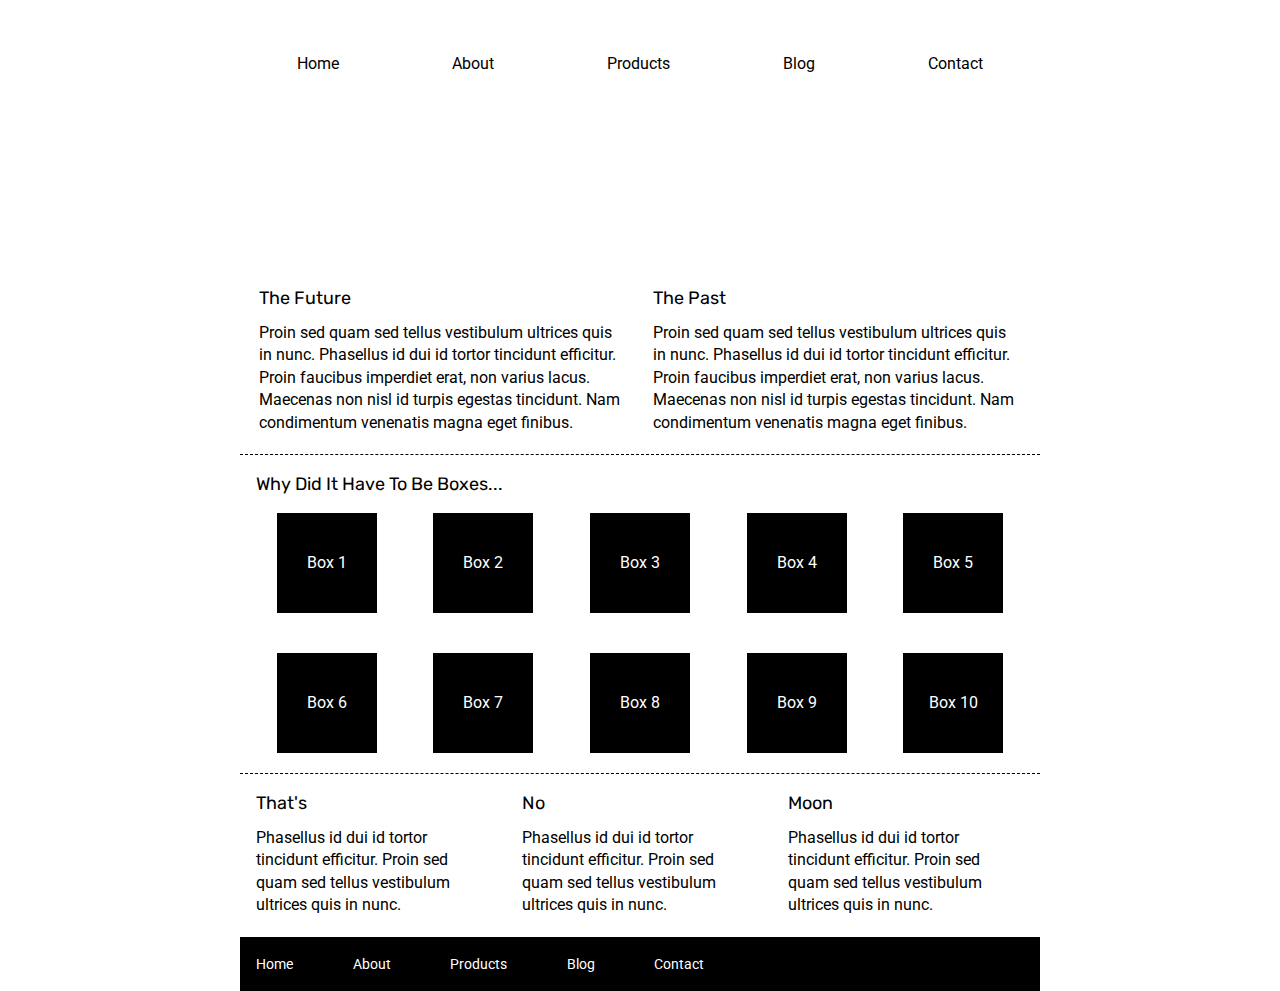
==== index.html @ 80305dcb "Finished Header" ====
<!doctype html>

<html lang="en">
<head>
  <meta charset="utf-8">

  <title>Sprint Challenge - Home</title>

  <link href="https://fonts.googleapis.com/css?family=Roboto|Rubik" rel="stylesheet">
  <link rel="stylesheet" href="css/index.css">

</head>

<body>
    <div class="container">

        <header class="header">
            <img class="header__logo" src="img/lambda-black.png" alt="">
            <nav>
                <ul>
                    <li class="header__link">Home</li>
                    <li class="header__link"><a href="about.html">About</a></li>
                    <li class="header__link">Products</li>
                    <li class="header__link">Blog</li>
                    <li class="header__link">Contact</li>
                </ul>
            </nav>
        </header>

        <section class="top-img">
            
        </section>
   
        <section class="top-content">
            <div class="text-container">
                <h2>The Future</h2>
                <p>Proin sed quam sed tellus vestibulum ultrices quis in nunc. Phasellus id dui id tortor tincidunt efficitur. Proin faucibus imperdiet erat, non varius lacus. Maecenas non nisl id turpis egestas tincidunt. Nam condimentum venenatis magna eget finibus.</p>
            </div>
            <div class="text-container">
                <h2>The Past</h2>
                <p>Proin sed quam sed tellus vestibulum ultrices quis in nunc. Phasellus id dui id tortor tincidunt efficitur. Proin faucibus imperdiet erat, non varius lacus. Maecenas non nisl id turpis egestas tincidunt. Nam condimentum venenatis magna eget finibus.</p>
            </div>
        </section>
        
        <section class="middle-content">
        
            <h2>Why Did It Have To Be Boxes...</h2>
            
            <div class="boxes">
                <div class="box">Box 1</div>
                <div class="box">Box 2</div>
                <div class="box">Box 3</div>
                <div class="box">Box 4</div>
                <div class="box">Box 5</div>
                <div class="box">Box 6</div>
                <div class="box">Box 7</div>
                <div class="box">Box 8</div>
                <div class="box">Box 9</div>
                <div class="box">Box 10</div>
            </div>
        
        </section>

        <section class="bottom-content">

            <div class="text-container">
                <h2>That's</h2>
                <p>Phasellus id dui id tortor tincidunt efficitur. Proin sed quam sed tellus vestibulum ultrices quis in nunc.</p>
            </div>
            <div class="text-container">
                <h2>No</h2>
                <p>Phasellus id dui id tortor tincidunt efficitur. Proin sed quam sed tellus vestibulum ultrices quis in nunc.</p>
            </div>
            <div class="text-container">
                <h2>Moon</h2>
                <p>Phasellus id dui id tortor tincidunt efficitur. Proin sed quam sed tellus vestibulum ultrices quis in nunc.</p>
            </div>

        </section>
        
        <footer>
            <nav>
                <a href="#">Home</a>
                <a href="#">About</a>
                <a href="#">Products</a>
                <a href="#">Blog</a>
                <a href="#">Contact</a>
            </nav>
        </footer>
    </div><!-- container -->        
</body>
</html>
---- css/index.css ----
/* http://meyerweb.com/eric/tools/css/reset/ 
   v2.0 | 20110126
   License: none (public domain)
*/

html, body, div, span, applet, object, iframe,
h1, h2, h3, h4, h5, h6, p, blockquote, pre,
a, abbr, acronym, address, big, cite, code,
del, dfn, em, img, ins, kbd, q, s, samp,
small, strike, strong, sub, sup, tt, var,
b, u, i, center,
dl, dt, dd, ol, ul, li,
fieldset, form, label, legend,
table, caption, tbody, tfoot, thead, tr, th, td,
article, aside, canvas, details, embed, 
figure, figcaption, footer, header, hgroup, 
menu, nav, output, ruby, section, summary,
time, mark, audio, video {
	margin: 0;
	padding: 0;
	border: 0;
	font-size: 100%;
	font: inherit;
	vertical-align: baseline;
}
/* HTML5 display-role reset for older browsers */
article, aside, details, figcaption, figure, 
footer, header, hgroup, menu, nav, section {
	display: block;
}
body {
	line-height: 1;
}
ol, ul {
	list-style: none;
}
blockquote, q {
	quotes: none;
}
blockquote:before, blockquote:after,
q:before, q:after {
	content: '';
	content: none;
}
table {
	border-collapse: collapse;
	border-spacing: 0;
}

* {
    box-sizing: border-box;
}

html, body {
    height: 100%;
    font-family: 'Roboto', sans-serif;
}

h1, h2, h3, h4, h5 {
    font-size: 18px;
    margin-bottom: 15px;
    font-family: 'Rubik', sans-serif;
}

p {
    line-height: 1.4;
}

a {
    text-decoration: none;
    color: black;
}

.container {
    width: 800px;
    margin: 0 auto;
}

.header{
    margin: 2rem 0;
    display: flex;

}

.header nav {
    width: 100%;
    height: 40px;
}

.top-img {
    background-image: url("../img/jumbo.jpg");
    width: 100%;
    background-size: cover;
    height: 153px;
    margin-bottom: 2rem;
}

.header nav ul{
    display: flex;
    justify-content: space-around;
    align-items: flex-end;
    height: 40px
}

.top-content {
    display: flex;
    flex-wrap: wrap;
    justify-content: space-evenly;
    margin-bottom: 20px;
    border-bottom: 1px dashed black;
}

.top-content .text-container {
    width: 48%;
    padding: 0 1%;
    padding-bottom: 20px;  
}

.middle-content {
    margin-bottom: 20px;
    border-bottom: 1px dashed black;
}

.middle-content h2 {
    padding: 0 2%;
    margin-bottom: 0;
}

.middle-content .boxes {
    display: flex;
    flex-wrap: wrap;
    justify-content: space-evenly;
}

.middle-content .boxes .box {
    width: 12.5%;
    height: 100px;
    background: black;
    margin: 20px 2.5%;
    color: white;
    display: flex;
    align-items: center;
    justify-content: center;
}

.bottom-content {
    display: flex;
    margin: 0 2% 20px;
    justify-content: space-around;
}

.bottom-content .text-container {
    padding-right: 4%;
}

.bottom-content .text-container:last-child {
    padding-right: 0;
}

footer {
    width: 100%;
    background: black;
}

footer nav {
    width: 60%;
    display: flex;
    justify-content: space-between;
    align-items: center;
    padding: 20px 2%;
    font-size: 14px;
}

footer nav a {
    color: white;
    text-decoration: none;
}
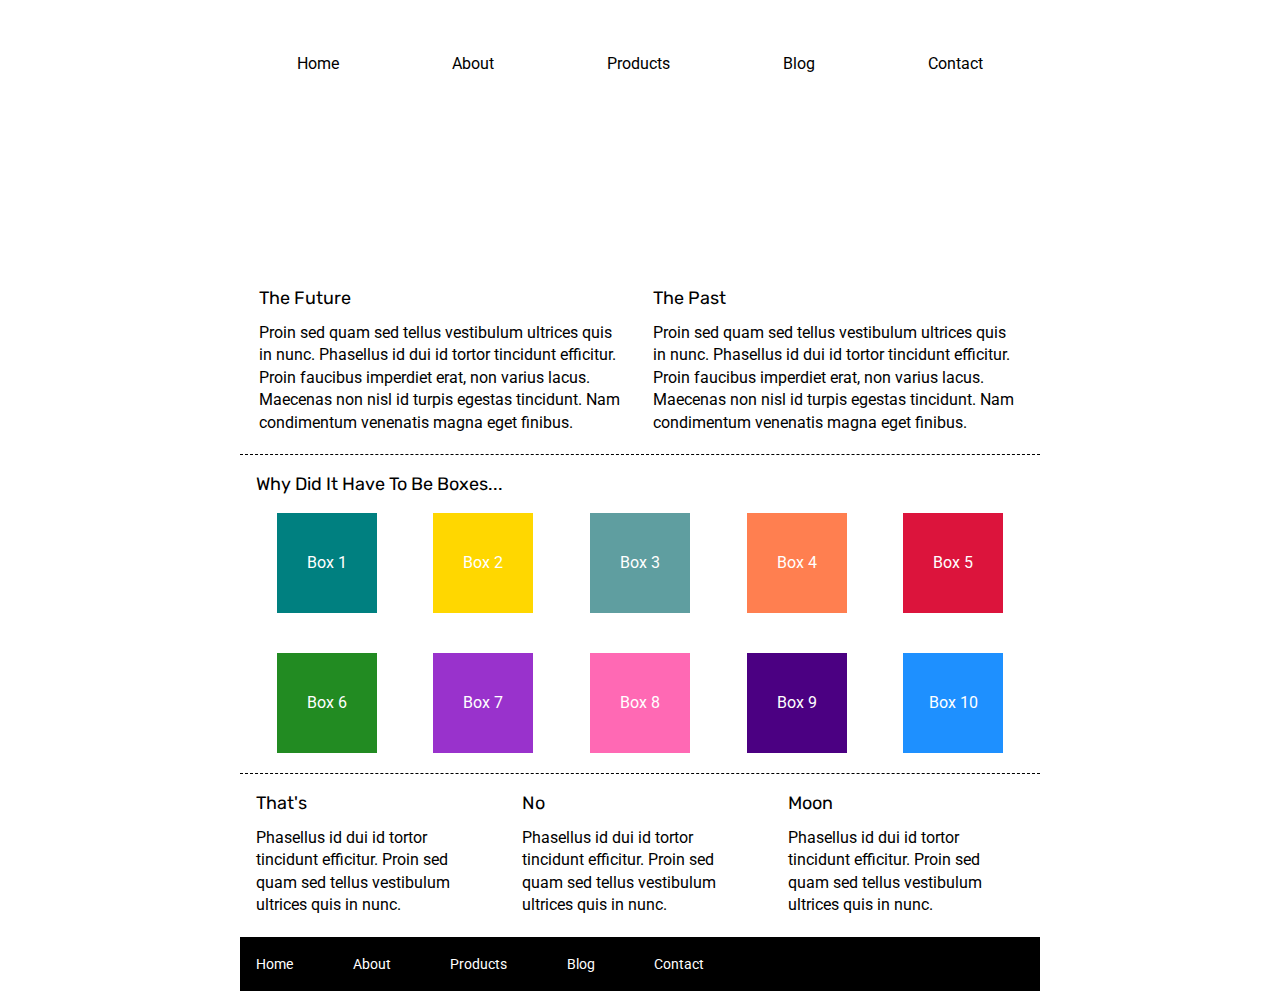
==== commit a9509f1f: "Finished Box Colors. Home page done." ====
--- a/index.html
+++ b/index.html
@@ -2,91 +2,98 @@
 
 <html lang="en">
 <head>
-  <meta charset="utf-8">
+    <meta charset="utf-8">
 
-  <title>Sprint Challenge - Home</title>
+    <title>Sprint Challenge - Home</title>
 
-  <link href="https://fonts.googleapis.com/css?family=Roboto|Rubik" rel="stylesheet">
-  <link rel="stylesheet" href="css/index.css">
+    <link href="https://fonts.googleapis.com/css?family=Roboto|Rubik" rel="stylesheet">
+    <link rel="stylesheet" href="css/index.css">
 
 </head>
 
 <body>
-    <div class="container">
+<div class="container">
 
-        <header class="header">
-            <img class="header__logo" src="img/lambda-black.png" alt="">
-            <nav>
-                <ul>
-                    <li class="header__link">Home</li>
-                    <li class="header__link"><a href="about.html">About</a></li>
-                    <li class="header__link">Products</li>
-                    <li class="header__link">Blog</li>
-                    <li class="header__link">Contact</li>
-                </ul>
-            </nav>
-        </header>
+    <header class="header">
+        <img class="header__logo" src="img/lambda-black.png" alt="">
+        <nav>
+            <ul>
+                <li class="header__link">Home</li>
+                <li class="header__link"><a href="about.html">About</a></li>
+                <li class="header__link">Products</li>
+                <li class="header__link">Blog</li>
+                <li class="header__link">Contact</li>
+            </ul>
+        </nav>
+    </header>
 
-        <section class="top-img">
-            
-        </section>
-   
-        <section class="top-content">
-            <div class="text-container">
-                <h2>The Future</h2>
-                <p>Proin sed quam sed tellus vestibulum ultrices quis in nunc. Phasellus id dui id tortor tincidunt efficitur. Proin faucibus imperdiet erat, non varius lacus. Maecenas non nisl id turpis egestas tincidunt. Nam condimentum venenatis magna eget finibus.</p>
-            </div>
-            <div class="text-container">
-                <h2>The Past</h2>
-                <p>Proin sed quam sed tellus vestibulum ultrices quis in nunc. Phasellus id dui id tortor tincidunt efficitur. Proin faucibus imperdiet erat, non varius lacus. Maecenas non nisl id turpis egestas tincidunt. Nam condimentum venenatis magna eget finibus.</p>
-            </div>
-        </section>
-        
-        <section class="middle-content">
-        
-            <h2>Why Did It Have To Be Boxes...</h2>
-            
-            <div class="boxes">
-                <div class="box">Box 1</div>
-                <div class="box">Box 2</div>
-                <div class="box">Box 3</div>
-                <div class="box">Box 4</div>
-                <div class="box">Box 5</div>
-                <div class="box">Box 6</div>
-                <div class="box">Box 7</div>
-                <div class="box">Box 8</div>
-                <div class="box">Box 9</div>
-                <div class="box">Box 10</div>
-            </div>
-        
-        </section>
+    <section class="top-img">
 
-        <section class="bottom-content">
+    </section>
 
-            <div class="text-container">
-                <h2>That's</h2>
-                <p>Phasellus id dui id tortor tincidunt efficitur. Proin sed quam sed tellus vestibulum ultrices quis in nunc.</p>
-            </div>
-            <div class="text-container">
-                <h2>No</h2>
-                <p>Phasellus id dui id tortor tincidunt efficitur. Proin sed quam sed tellus vestibulum ultrices quis in nunc.</p>
-            </div>
-            <div class="text-container">
-                <h2>Moon</h2>
-                <p>Phasellus id dui id tortor tincidunt efficitur. Proin sed quam sed tellus vestibulum ultrices quis in nunc.</p>
-            </div>
+    <section class="top-content">
+        <div class="text-container">
+            <h2>The Future</h2>
+            <p>Proin sed quam sed tellus vestibulum ultrices quis in nunc. Phasellus id dui id tortor tincidunt
+                efficitur. Proin faucibus imperdiet erat, non varius lacus. Maecenas non nisl id turpis egestas
+                tincidunt. Nam condimentum venenatis magna eget finibus.</p>
+        </div>
+        <div class="text-container">
+            <h2>The Past</h2>
+            <p>Proin sed quam sed tellus vestibulum ultrices quis in nunc. Phasellus id dui id tortor tincidunt
+                efficitur. Proin faucibus imperdiet erat, non varius lacus. Maecenas non nisl id turpis egestas
+                tincidunt. Nam condimentum venenatis magna eget finibus.</p>
+        </div>
+    </section>
 
-        </section>
-        
-        <footer>
-            <nav>
-                <a href="#">Home</a>
-                <a href="#">About</a>
-                <a href="#">Products</a>
-                <a href="#">Blog</a>
-                <a href="#">Contact</a>
-            </nav>
-        </footer>
-    </div><!-- container -->        
+    <section class="middle-content">
+
+        <h2>Why Did It Have To Be Boxes...</h2>
+
+        <div class="boxes">
+            <div id="teal" class="box">Box 1</div>
+            <div id="gold" class="box">Box 2</div>
+            <div id="cadetblue" class="box ">Box 3</div>
+            <div id="coral" class="box ">Box 4</div>
+            <div id="crimson" class="box ">Box 5</div>
+            <div id="forestgreen" class="box ">Box 6</div>
+            <div id="darkorchid" class="box ">Box 7</div>
+            <div id="hotpink" class="box ">Box 8</div>
+            <div id="indigo" class="box ">Box 9</div>
+            <div id="dodgerblue" class="box ">Box 10</div>
+        </div>
+
+    </section>
+
+    <section class="bottom-content">
+
+        <div class="text-container">
+            <h2>That's</h2>
+            <p>Phasellus id dui id tortor tincidunt efficitur. Proin sed quam sed tellus vestibulum ultrices quis in
+                nunc.</p>
+        </div>
+        <div class="text-container">
+            <h2>No</h2>
+            <p>Phasellus id dui id tortor tincidunt efficitur. Proin sed quam sed tellus vestibulum ultrices quis in
+                nunc.</p>
+        </div>
+        <div class="text-container">
+            <h2>Moon</h2>
+            <p>Phasellus id dui id tortor tincidunt efficitur. Proin sed quam sed tellus vestibulum ultrices quis in
+                nunc.</p>
+        </div>
+
+    </section>
+
+    <footer>
+        <nav>
+            <a href="#">Home</a>
+            <a href="#">About</a>
+            <a href="#">Products</a>
+            <a href="#">Blog</a>
+            <a href="#">Contact</a>
+        </nav>
+    </footer>
+</div><!-- container -->
 </body>
 </html>--- a/css/index.css
+++ b/css/index.css
@@ -143,6 +143,45 @@
     justify-content: center;
 }
 
+#teal {
+    background-color: teal;
+}
+#gold {
+    background-color: gold;
+}
+
+#cadetblue {
+    background-color: cadetblue;
+}
+
+#coral {
+    background-color: coral;
+}
+
+#crimson {
+    background-color: crimson;
+}
+
+#forestgreen {
+    background-color: forestgreen;
+}
+
+#darkorchid {
+    background-color: darkorchid;
+}
+
+#hotpink {
+    background-color: hotpink;
+}
+
+#indigo {
+    background-color: indigo;
+}
+
+#dodgerblue {
+    background-color: dodgerblue;
+}
+
 .bottom-content {
     display: flex;
     margin: 0 2% 20px;
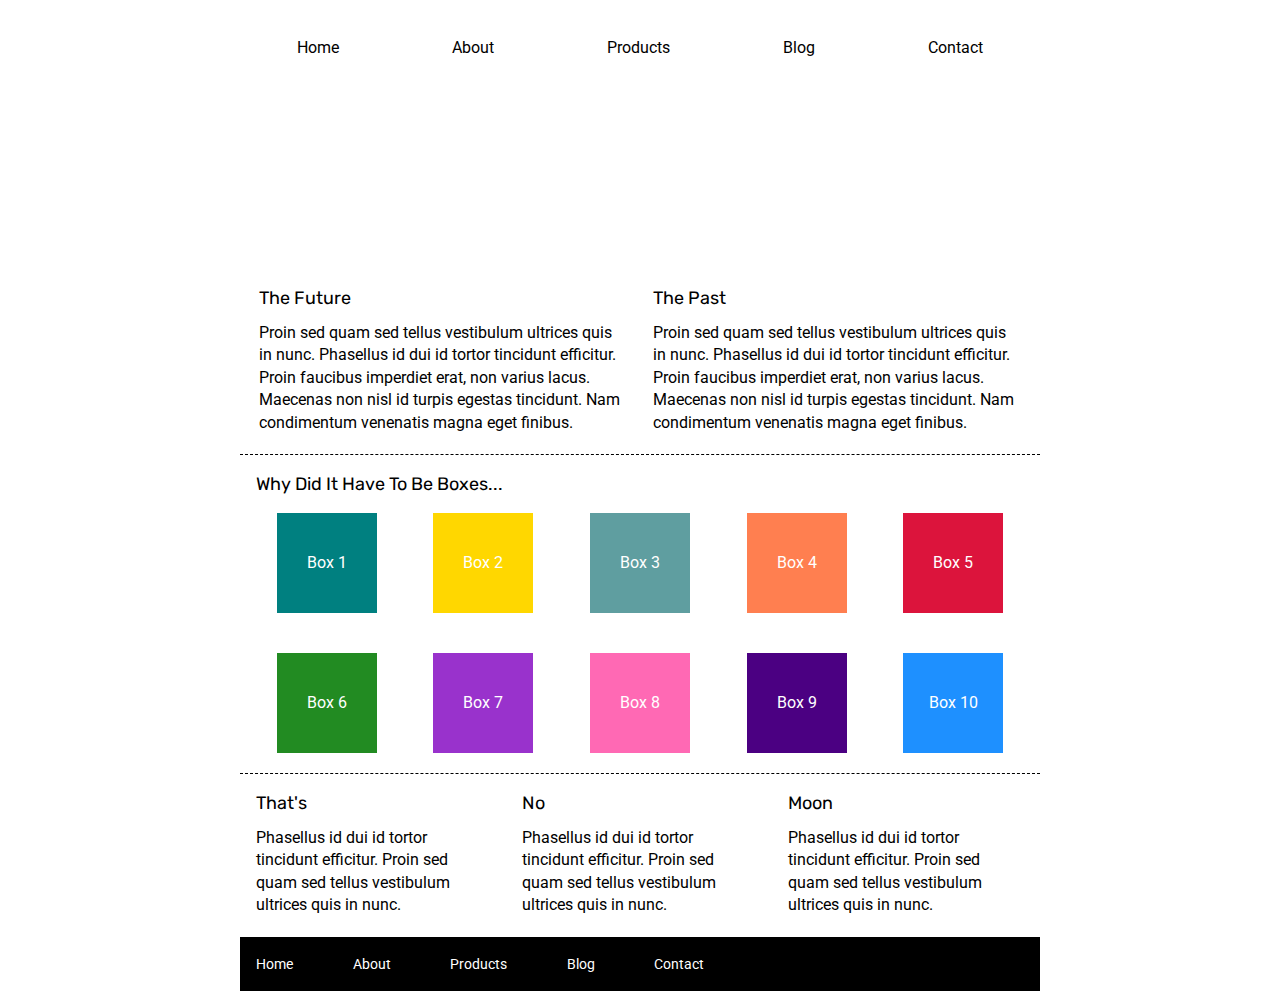
==== commit 32106681: "Added animations to index.html and to about.html." ====
--- a/index.html
+++ b/index.html
@@ -18,7 +18,7 @@
         <img class="header__logo" src="img/lambda-black.png" alt="">
         <nav>
             <ul>
-                <li class="header__link">Home</li>
+                <li class="header__link active">Home</li>
                 <li class="header__link"><a href="about.html">About</a></li>
                 <li class="header__link">Products</li>
                 <li class="header__link">Blog</li>
@@ -27,7 +27,7 @@
         </nav>
     </header>
 
-    <section class="top-img">
+    <section class="top-img top-img--home-page">
 
     </section>
 
--- a/css/index.css
+++ b/css/index.css
@@ -12,39 +12,45 @@
 dl, dt, dd, ol, ul, li,
 fieldset, form, label, legend,
 table, caption, tbody, tfoot, thead, tr, th, td,
-article, aside, canvas, details, embed, 
-figure, figcaption, footer, header, hgroup, 
+article, aside, canvas, details, embed,
+figure, figcaption, footer, header, hgroup,
 menu, nav, output, ruby, section, summary,
 time, mark, audio, video {
-	margin: 0;
-	padding: 0;
-	border: 0;
-	font-size: 100%;
-	font: inherit;
-	vertical-align: baseline;
-}
+    margin: 0;
+    padding: 0;
+    border: 0;
+    font-size: 100%;
+    font: inherit;
+    vertical-align: baseline;
+}
+
 /* HTML5 display-role reset for older browsers */
-article, aside, details, figcaption, figure, 
+article, aside, details, figcaption, figure,
 footer, header, hgroup, menu, nav, section {
-	display: block;
-}
+    display: block;
+}
+
 body {
-	line-height: 1;
-}
+    line-height: 1;
+}
+
 ol, ul {
-	list-style: none;
-}
+    list-style: none;
+}
+
 blockquote, q {
-	quotes: none;
-}
+    quotes: none;
+}
+
 blockquote:before, blockquote:after,
 q:before, q:after {
-	content: '';
-	content: none;
-}
+    content: '';
+    content: none;
+}
+
 table {
-	border-collapse: collapse;
-	border-spacing: 0;
+    border-collapse: collapse;
+    border-spacing: 0;
 }
 
 * {
@@ -76,7 +82,7 @@
     margin: 0 auto;
 }
 
-.header{
+.header {
     margin: 2rem 0;
     display: flex;
 
@@ -88,18 +94,45 @@
 }
 
 .top-img {
-    background-image: url("../img/jumbo.jpg");
     width: 100%;
     background-size: cover;
     height: 153px;
     margin-bottom: 2rem;
 }
 
-.header nav ul{
+.top-img--home-page {
+    background-image: url("../img/jumbo.jpg");
+
+}
+
+.top-img--about-page {
+    background-image: url("../img/jumbo-about.png");
+}
+
+.header nav ul {
     display: flex;
     justify-content: space-around;
     align-items: flex-end;
     height: 40px
+}
+
+.header__link {
+    border-radius: 10px;
+    padding: 1rem;
+}
+
+.header__link:hover {
+    padding: 1rem;
+    border-radius: 10px;
+    animation: pulsate 1s infinite;
+}
+
+.header__link.active {
+    animation: pulsate 1s infinite;
+}
+
+.header__logo {
+    animation: slidInRight 1s;
 }
 
 .top-content {
@@ -113,7 +146,7 @@
 .top-content .text-container {
     width: 48%;
     padding: 0 1%;
-    padding-bottom: 20px;  
+    padding-bottom: 20px;
 }
 
 .middle-content {
@@ -143,9 +176,15 @@
     justify-content: center;
 }
 
+
+.box:hover {
+    animation: pulsateBig 1s infinite;
+}
+
 #teal {
     background-color: teal;
 }
+
 #gold {
     background-color: gold;
 }
@@ -213,4 +252,112 @@
 footer nav a {
     color: white;
     text-decoration: none;
+}
+
+.about-section {
+    padding: 0 2rem;
+    padding-bottom: 2rem;
+    border-bottom: 1px dashed black
+}
+
+.info-cards-section {
+    padding: 0 1rem;
+    display: flex;
+    flex-wrap: wrap;
+    justify-content: space-between;
+}
+
+.info-cards-section__info-card {
+    padding-bottom: 1rem;
+    border-bottom: 1px dashed black;
+    margin: 2rem 0;
+}
+
+.info-cards-section__card-text {
+    max-width: 370px;
+}
+
+.info-cards-section__card-heading {
+    padding-top: .5rem;
+}
+
+.info-cards-section__card-text {
+    padding: .5rem 0;
+}
+
+.info-cards-section__button {
+    font-size: 1rem;
+    margin: 1rem 0;
+    border-radius: 10px;
+    padding: .4rem 2rem;
+    background-color: transparent;
+    border: 2px solid black;
+    transition: all .5s;
+}
+
+
+.info-cards-section__button:hover {
+    background-color: black;
+    color: white;
+    transform: translateY(-5px);
+    box-shadow: 0 2px 4px 2px #00000094;
+}
+
+.bottom-section {
+    padding: 0 1rem;
+    margin-bottom: 2rem;
+}
+
+
+@keyframes pulsate {
+    0% {
+        transform: scale(1);
+        box-shadow: none;
+    }
+
+    50% {
+        transform: scale(1.05);
+        box-shadow: 0 1rem 4rem rgba(0,0,0, .25);
+    }
+
+    100% {
+        transform: scale(1);
+        box-shadow: none;
+    }
+
+}
+
+@keyframes pulsateBig {
+    0% {
+        transform: scale(1.5);
+        box-shadow: none;
+    }
+
+    50% {
+        transform: scale(1.05);
+        box-shadow: 0 1rem 4rem rgba(0,0,0, .25);
+    }
+
+    100% {
+        transform: scale(1);
+        box-shadow: none;
+    }
+
+}
+
+
+@keyframes slidInRight {
+    0%{
+        opacity: 0;
+        transform: translateX(-5rem);
+    }
+
+    80% {
+        transform: translateX(1rem);
+    }
+
+    100% {
+        transform: translateX(0);
+    }
+
 }